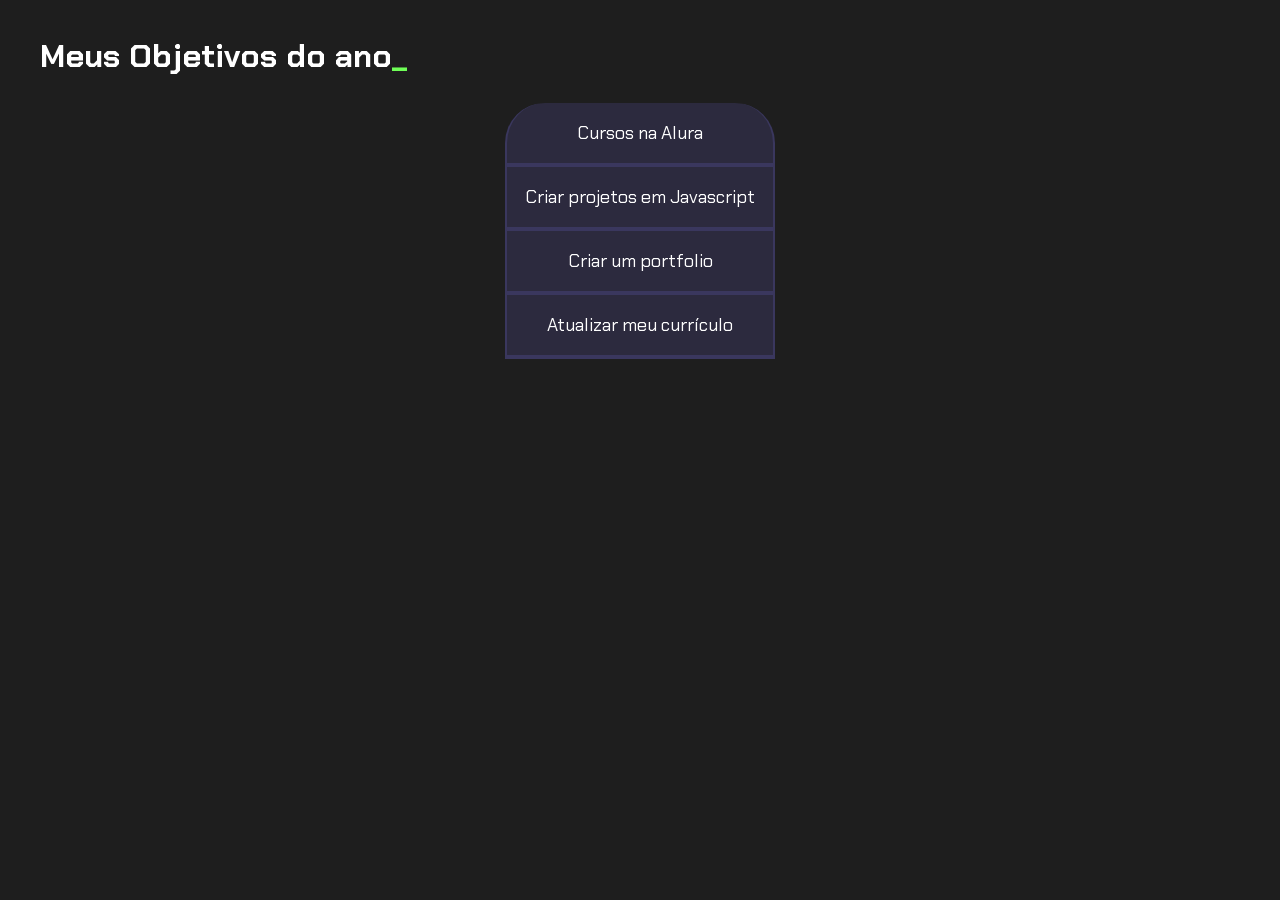
==== js-projeto-de-vida-codigo-base/index.html @ 1d9a2904 "Add files via upload" ====
<!DOCTYPE html>
<html lang="pt-br">

<head>
    <meta charset="UTF-8">
    <meta name="viewport" content="width=device-width, initial-scale=1.0">
    <title>Meus objetivos do ano</title>
    <link rel="stylesheet" href="style.css">
</head>

<body>
    <section class="conteudo-principal">
        <h2 class="titulo-principal">Meus Objetivos do ano<span>_</span></h2>
        <div class="botoes">
            <button class="botao">Cursos na Alura</button>
            <button class="botao">Criar projetos em Javascript</button>
            <button class="botao">Criar um portfolio</button>
            <button class="botao">Atualizar meu currículo</button>
        </div>
    </section>
</body>

</html>
---- js-projeto-de-vida-codigo-base/style.css ----
@import url('https://fonts.googleapis.com/css2?family=Chakra+Petch:wght@400;700&display=swap');

:root {
    --cor-de-fundo: #1E1E1E;
    --verde: #6FFF57;
    --branco: #FFFFFF;
    --botao-ativo: #3A375E;
    --botao-inativo: rgba(58, 55, 94, 0.5);
    --texto-fundo: rgba(58, 55, 94, 0.3);
}

body {
    background-color: var(--cor-de-fundo);
    color: var(--branco);
    font-family: 'Chakra Petch', sans-serif;
}


.conteudo-principal {
    display: flex;
    flex-direction: column;
    justify-content: center;
    align-items: center;
    max-width: 1200px;
    width: 100%;
    margin: 0 auto;
}

.titulo-principal {
    text-align: left;
    width: 100%;
    font-size: 32px;
}

.titulo-principal span {
    color: var(--verde);
}

.botao {
    font-family: "Chakra Petch", sans-serif;
    background-color: var(--botao-inativo);
    color: var(--branco);
    display: flex;
    justify-content: center;
    padding: 1em;
    font-size: 18px;
    align-items: center;
    width: 100%;
    border-bottom: 4px solid var(--botao-ativo);
    border-left: 2px solid var(--botao-ativo);
    border-right: 2px solid var(--botao-ativo);
    border-top: none;
}

.botao:first-child {
    border-radius: 40px 40px 0 0;
}

.botoes {
    display: block;
}
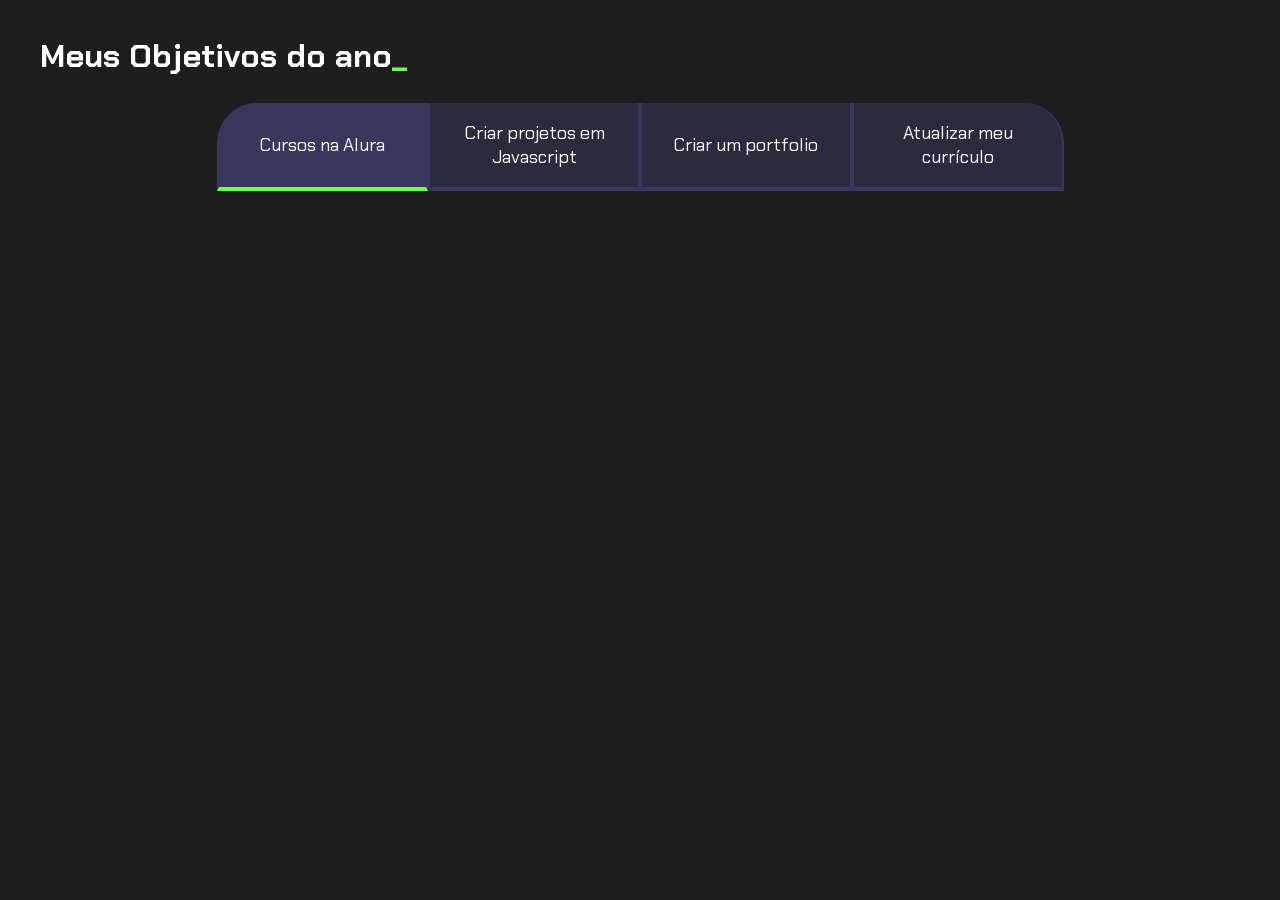
==== commit 80339084: "Add files via upload" ====
--- a/js-projeto-de-vida-codigo-base/index.html
+++ b/js-projeto-de-vida-codigo-base/index.html
@@ -12,7 +12,7 @@
     <section class="conteudo-principal">
         <h2 class="titulo-principal">Meus Objetivos do ano<span>_</span></h2>
         <div class="botoes">
-            <button class="botao">Cursos na Alura</button>
+            <button class="botao ativo">Cursos na Alura</button>
             <button class="botao">Criar projetos em Javascript</button>
             <button class="botao">Criar um portfolio</button>
             <button class="botao">Atualizar meu currículo</button>
@@ -20,4 +20,4 @@
     </section>
 </body>
 
-</html>+</html>
--- a/js-projeto-de-vida-codigo-base/style.css
+++ b/js-projeto-de-vida-codigo-base/style.css
@@ -59,3 +59,23 @@
 .botoes {
     display: block;
 }
+
+.ativo { 
+background-color: var(--botao-ativo);
+border-bottom: 4px solid var(--verde);
+
+}
+@media screen and (min-width:768px) {
+  
+.botoes {
+    display: flex;
+}
+
+}
+
+.botao:first-child { 
+    border-radius: 40px 0 0 0;
+}
+.botao:last-child { 
+    border-radius: 0 40px 0 0;
+}
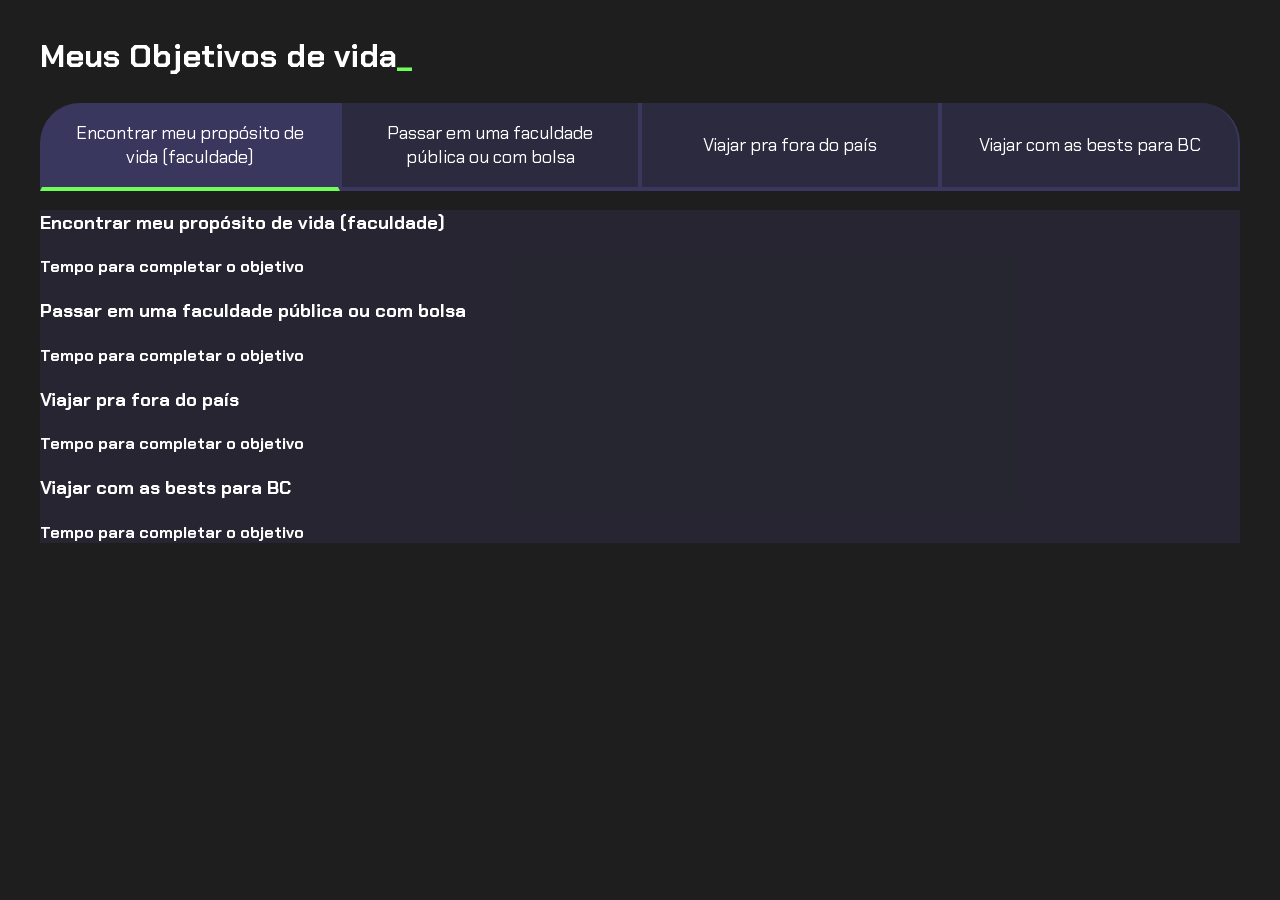
==== commit 0305e7fc: "Add files via upload" ====
--- a/js-projeto-de-vida-codigo-base/index.html
+++ b/js-projeto-de-vida-codigo-base/index.html
@@ -10,14 +10,49 @@
 
 <body>
     <section class="conteudo-principal">
-        <h2 class="titulo-principal">Meus Objetivos do ano<span>_</span></h2>
+        <h2 class="titulo-principal">Meus Objetivos de vida<span>_</span></h2>
+        <div class="conteudo">
         <div class="botoes">
-            <button class="botao ativo">Cursos na Alura</button>
-            <button class="botao">Criar projetos em Javascript</button>
-            <button class="botao">Criar um portfolio</button>
-            <button class="botao">Atualizar meu currículo</button>
+            <button class="botao ativo">Encontrar meu propósito de vida (faculdade)</button>
+            <button class="botao">Passar em uma faculdade pública ou com bolsa </button>
+            <button class="botao">Viajar pra fora do país</button>
+            <button class="botao">Viajar com as bests para BC</button>
+        </div>
+        <div class="abas-textos">
+            <div class="aba-conteudo">
+              <h3 class="aba-conteudo-titulo-principal">Encontrar meu propósito de vida (faculdade)</h3>
+              <h4 class="aba-conteudo-titulo-secundario">
+                Tempo para completar o objetivo
+              </h4>
+            </div>
+            <div class="aba-conteudo">
+              <h3 class="aba-conteudo-titulo-principal">
+                Passar em uma faculdade pública ou com bolsa 
+              </h3> 
+              <h4 class="aba-conteudo-titulo-secundario">
+                Tempo para completar o objetivo
+              </h4>
+            </div>
+            <div class="aba-conteudo">
+              <h3 class="aba-conteudo-titulo-principal">
+                Viajar pra fora do país
+              </h3>
+              <h4 class="aba-conteudo-titulo-secundario">
+                Tempo para completar o objetivo
+              </h4>
+            </div>
+            <div class="aba-conteudo">
+              <h3 class="aba-conteudo-titulo-principal">
+                Viajar com as bests para BC
+              </h3>
+              <h4 class="aba-conteudo-titulo-secundario">
+                Tempo para completar o objetivo
+              </h4>
+            </div>
+          </div>
         </div>
     </section>
+    <script src="main.js"></script>
 </body>
 
 </html>
--- a/js-projeto-de-vida-codigo-base/style.css
+++ b/js-projeto-de-vida-codigo-base/style.css
@@ -65,6 +65,10 @@
 border-bottom: 4px solid var(--verde);
 
 }
+.abas-textos {
+background-color: var(--texto-fundo);
+  }
+
 @media screen and (min-width:768px) {
   
 .botoes {
@@ -78,4 +82,4 @@
 }
 .botao:last-child { 
     border-radius: 0 40px 0 0;
-}+}
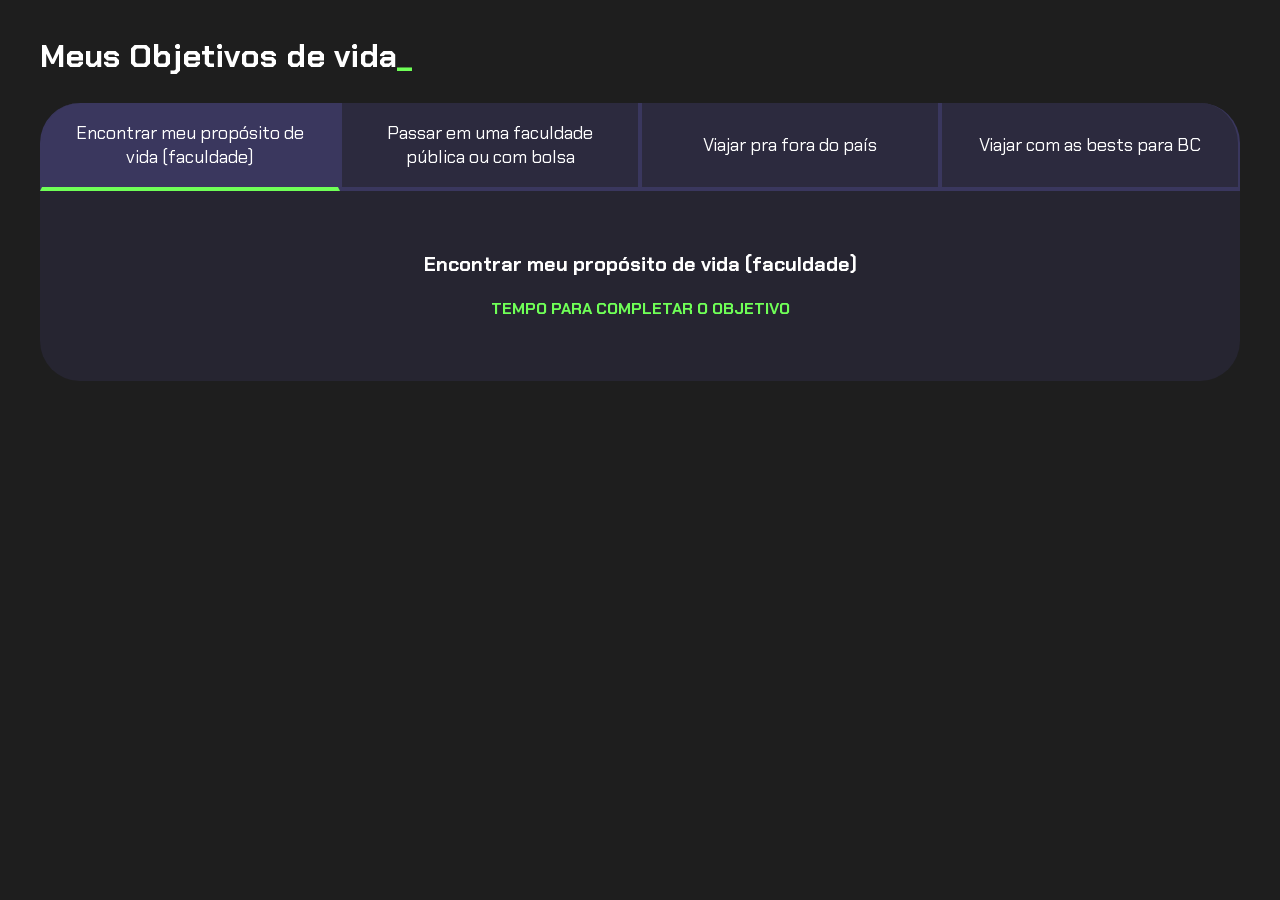
==== commit 020aefed: "Add files via upload" ====
--- a/js-projeto-de-vida-codigo-base/index.html
+++ b/js-projeto-de-vida-codigo-base/index.html
@@ -19,7 +19,7 @@
             <button class="botao">Viajar com as bests para BC</button>
         </div>
         <div class="abas-textos">
-            <div class="aba-conteudo">
+            <div class="aba-conteudo ativo">
               <h3 class="aba-conteudo-titulo-principal">Encontrar meu propósito de vida (faculdade)</h3>
               <h4 class="aba-conteudo-titulo-secundario">
                 Tempo para completar o objetivo
--- a/js-projeto-de-vida-codigo-base/style.css
+++ b/js-projeto-de-vida-codigo-base/style.css
@@ -60,13 +60,34 @@
     display: block;
 }
 
-.ativo { 
+.botao.ativo { 
 background-color: var(--botao-ativo);
 border-bottom: 4px solid var(--verde);
 
 }
 .abas-textos {
 background-color: var(--texto-fundo);
+padding: 40px;
+border-radius: 0 0 40px 40px;
+  }
+
+  .aba-conteudo.ativo {
+    display: block;
+  }
+
+  .aba-conteudo {
+    display: none;
+  }
+
+  .aba-conteudo-titulo-principal {
+    font-size: 20px;
+    text-align: center;
+  }
+
+  .aba-conteudo-titulo-secundario {
+    text-align: center;
+    color: var(--verde);
+    text-transform: uppercase;
   }
 
 @media screen and (min-width:768px) {
@@ -76,7 +97,6 @@
 }
 
 }
-
 .botao:first-child { 
     border-radius: 40px 0 0 0;
 }
